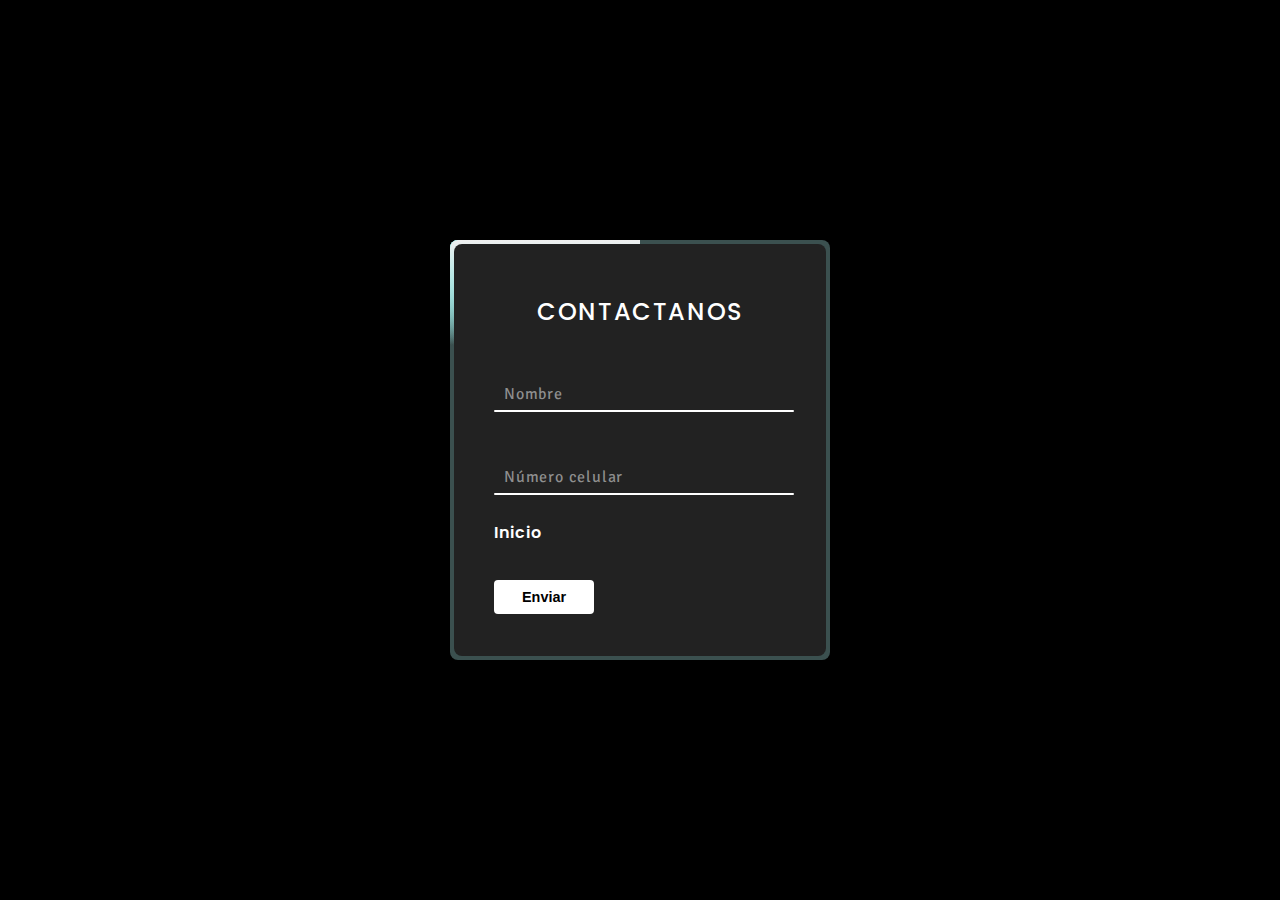
==== contacto.html @ 4ee48ef5 "mondongo" ====
<!DOCTYPE html>
<html lang="en">
<head>
    <meta charset="UTF-8">
    <meta name="viewport" content="width=device-width, initial-scale=1.0">
    <link rel="shortcut icon" href="img/icono en enano.svg">
    <link rel="preconnect" href="https://fonts.googleapis.com">
    <link rel="preconnect" href="https://fonts.gstatic.com" crossorigin>
    <link href="https://fonts.googleapis.com/css2?family=Poppins:ital,wght@0,100;0,200;0,300;0,400;0,500;0,600;0,700;0,800;0,900;1,100;1,200;1,300;1,400;1,500;1,600;1,700;1,800;1,900&family=Signika+Negative:wght@300..700&display=swap" rel="stylesheet">
    <link rel="preconnect" href="https://fonts.googleapis.com">
    <link rel="preconnect" href="https://fonts.googleapis.com">
    <link rel="preconnect" href="https://fonts.gstatic.com" crossorigin>
    <link href="https://fonts.googleapis.com/css2?family=Poppins:ital,wght@0,100;0,200;0,300;0,400;0,500;0,600;0,700;0,800;0,900;1,100;1,200;1,300;1,400;1,500;1,600;1,700;1,800;1,900&family=Signika+Negative:wght@300..700&display=swap" rel="stylesheet">
    <link rel="stylesheet" href="css/index.css">
    <title>Contacto</title>
</head>
<body>
    <section class="secV2-2">
        <div class="box">
            <span class="borderline"></span>
            <form action="/admin" method="post">
                <h2 class="weight upper">Contactanos</h2>
                <div class="inputbox">
                    <input type="text" name="Username" autocomplete="off" required="required">
                    <span class="text">Nombre</span>
                    <i></i>
                </div>
                <div class="inputbox">
                    <input type="password" name="Password" autocomplete="off" required="required">
                    <span class="text">Número celular</span>
                    <i></i>
                </div>
                <div class="links">
                    <a href="/" class="weight">Inicio</a>
                </div>
                <input type="submit" value="Enviar">
            </form>
        </div>
    </section>
</body>
</html>
---- css/index.css ----
:root{
    --primary: #42DBD3;
    --primary-2: #3b504f;
    --secondary: #42DB6B;
    --acent: #DB5B42;
    --dark: #18171A;
    --white: #F0F0F0;
}

*{
    padding: 0;
    margin: 0;
    box-sizing: border-box;
}


body{
    background-color: var(--white);
    width: 100vw;
    overflow-x: hidden;
    background-color: var(--dark);
}

/* scrollbar */


::-webkit-scrollbar{
    background-color: #7a7a7a;
    width: 7px;
}

::-webkit-scrollbar-thumb{
    background-color: var(--acent);
    width: 7px;
    border-radius: 7px;
}

/* textos */

.title{
    font-size: 128px;
}

.subtitle{
    font-size: 61px;
}

.text{
    font-size: 31px;
}

.weight{
    font-family: "Poppins";
    font-weight: 600;
    letter-spacing: 1px;
    text-decoration: none;
}

.text{
    font-family: "signika negative";
    text-decoration: none;
}

.dark{
    color: var(--dark);
}

.blank{
    color: var(--white);
}

.primary{
    color: var(--primary);
}

.secondary{
    color: var(--secondary);
}

.acent{
    color: var(--acent);
}

.continue{
    display: flex;
}

.upper{
    text-transform: uppercase;
}

.top{
    z-index: 999;
}

header{
    width: 100vw;
    height: 100px;
    padding: 30px;
    background-color: var(--primary);
    display: flex;
    align-items: center;
    justify-content: right;
    position: fixed;
    z-index: 99999;
}

header nav{
    display: flex;
    justify-content: right;
    align-items: center;
    gap: 30px;
}

.sec{
    overflow: hidden;
}

.sec-1{
    width: 100vw;
    height: 100vh;
    display: flex;
    flex-direction: column;
    justify-content: center;
    align-items: center;
    text-align: center;
    background-size: contain;
}

.container{
    position: absolute;
    z-index: 150;
}

.slider{
    display: flex;
    width: 100vw;
    height: 100vh;
    z-index: 100;
}



.slider img{
    width: 0;
    height: 100%;
    object-fit: cover;
    flex-grow: 1;
    filter: brightness(0.4);
    transition: .5s ease;
}


.slider img:hover{
    width: 50vh;
    cursor: crosshair;
    filter: brightness(0.7);
}


.sec-2{
    margin-top: 100px;
    width: 100vw;
    height: 100vh;
    overflow: hidden;
    display: flex;
    justify-content: space-around;
    align-items: center;
    background-color: var(--dark);
    color: #fff;
    position: relative;
    z-index: 200;
}

.sec-2.sticky{
    position: sticky;
    top: 0;
    z-index: 200;
}


.sec-2 img{
    height: 70vh;
    object-fit: cover;
    object-position: right;
}

.sec-2 .info{
    width: 30vw;
    display: flex;
    flex-direction: column;
    gap: 25px;
    align-items: center;
    justify-content: center;
    position: relative;
}

.sec-3{
    background-image: linear-gradient(rgba(0,0,0,0.7),rgba(0,0,0,0.7)),url("../img/init2.png");
    background-size: cover;
    background-position: center;
    height: 100vh;
    width: 100vw;
    position: relative;
    z-index: 250;
    display: flex;
    justify-content: center;
    align-items: center;
}

.group{
    width: 70vw;
}


.sec-4{
    width: 100vw;
    height: 100vh;
    position: absolute;
    background-color: var(--dark);
    color: #fff;
}

.sec-4 .info{
    display: flex;
    justify-content: space-evenly;
    align-items: center;
    position: absolute;
    height: 100vh;
    width: 100vw;
}

.sec4 .info h3{
    margin-bottom: 250px;
}

.sec-4 .info p{
    width: 40vw;
    margin-top: 250px;
}

.circle{
    border-radius: 100%;
    transition: .5s ease;
    cursor: crosshair;
    overflow: hidden;
    position: relative;
    display: flex;
    justify-content: center;
    align-items: center;
}

.circle::after{
    content: "";
    display: flex;
    justify-self: center;
    align-items: center;
    width: 100%;
    height: 100%;
}

.circle::before{
    content: "";
    position: absolute;
    background-color: var(--dark);
    width: 90%;
    height: 90%;
    border-radius: 100%;
    margin: 0 auto;
    z-index: 999;
}

.circle:hover{
    scale: 1.1;
}

.circle-1{
    background-color: var(--primary);
    position: relative;
    width: 20vw;
    height: 20vw;
    top:680px;
    left: 25px;
}

.circle-2{
    background-color: var(--acent);
    position: relative;
    width: 5vw;
    height: 5vw;
    top: 50px;
    left: -50px;
}

.circle-3{
    background-color: var(--acent);
    position: relative;
    width: 50px;
    height: 50px;
    top: 475px;
    left: 27vw;
}

.circle-4{
    background-color: var(--primary);
    position: relative;
    width: 512px;
    height: 512px;
    top: -700px;
    left: 87vw;
}

.circle-5{
    background-color: var(--acent);
    position: relative;
    width: 150px;
    height: 150px;
    top: -20vh;
    left: 96vw;
}

.circle-6{
    width: 75px;
    height: 75px;
    position: relative;
    background-color: var(--acent);
    top: -20vw;
    left: 80vw;
}

.circle-7{
    width: 300px;
    height: 300px;
    background-color: var(--secondary);
    border-radius: 100%;
    position: relative;
    top: -65vw;
    left: 10vw;
}

/* sobre nosotros */

#jeisson{
    position: relative;
    z-index: 200;
    overflow: hidden;
}

#jeisson::after{
    position: absolute;
    content: "";
    z-index: 250;
    width: 100%;
    height: 100%;
    background-image: linear-gradient(rgba(0,0,0,0.7),rgba(0,0,0,0.7));
}


.modal{
    position: fixed;
    background-image: linear-gradient(rgba(0,0,0,0.5), rgba(0,0,0,0.5));
    z-index: 5000;
    width: 100vw;
    height: 100vh;
    display: none;
    justify-content: center;
    align-items: center;
}

.modal .info{
    width: 60vw;
    height: 65vh;
    padding: 50px;
    gap: 50px;
    background-color: var(--white);
    border-radius: 25px;
    display: flex;
    flex-direction: column;
    justify-content: center;
    align-items: center;
}

.btn-modal{
    width: 200px;
    height: 75px;
    border-radius: 25px;
    background-color: var(--primary);
    border: 5px solid var(--dark);
    text-transform: uppercase;
    font-size: 20px;
    font-weight: bold;
    transition: .5s ease;
}

.btn-modal:hover{
    box-shadow: .5rem .5rem .2rem rgba(0,0,0,0.4);
}

.btn-modal:active{
    background-color: var(--acent);
    box-shadow: inset .5rem .5rem .2rem rgba(0,0,0,0.4);
}

.sec-1.v2{
    justify-content: center;
    flex-direction: row;
    height: 100vh;
    gap: 125px;
    background-color: #18171A;
    color: #fff;
}

.sec-1.v2 .slider img{
    filter: brightness(1);
    filter: saturate(0.4);
    transition: all .5 ease;
}
.sec-1.v2 .slider img:hover{
    filter: saturate(1);
    width: 40vh;
    cursor: grab;
}

.sec-1.v2 .slider{
    height: 50vh;
    width: 60vw;
}

.secV2-2{
    width: 100vw;
    height: 100vh;
    display: flex;
    justify-content: center;
    align-items: center;
    background-color: #000000;
}

.info-person{
    width: 30vw;
    transition: all .5s ease;
    text-align: left;
    font-family: "poppins";
}


/* formulario */

.box{
    position: relative;
    width: 380px;
    height: 420px;
    background-color: var(--primary-2);
    border-radius: 8px;
    overflow: hidden;
}

.box::before{
    content: "";
    position: absolute;
    width: 380px;
    height: 420px;
    top:-50%;
    left: -50%;
    transform-origin: bottom right;
    z-index: 1;
    background-image: linear-gradient(0deg,transparent,transparent,var(--white),var(--white),var(--white));
    animation: animate 4s linear infinite;
}

.box::after{
    content: "";
    position: absolute;
    width: 380px;
    height: 420px;
    top:-50%;
    left: -50%;
    transform-origin: bottom right;
    z-index: 1;
    background-image: linear-gradient(0deg,transparent,transparent,var(--white),var(--white),var(--white));
    animation: animate 4s linear infinite;
    animation-delay: -2s;
}

.borderline{
    position: absolute;
    left: 0;
    inset: 0;
}

.borderline::before{
    content: "";
    position: absolute;
    width: 380px;
    height: 420px;
    top:-50%;
    left: -50%;
    transform-origin: bottom right;
    z-index: 1;
    background-image: linear-gradient(0deg,transparent,transparent,var(--primary),var(--primary),var(--primary));
    animation: animate 4s linear infinite;
    animation-delay: -1s;
}

.borderline::after{
    content: "";
    position: absolute;
    width: 380px;
    height: 420px;
    top:-50%;
    left: -50%;
    transform-origin: bottom right;
    z-index: 1;
    background-image: linear-gradient(0deg,transparent,transparent,var(--primary),var(--primary),var(--primary));
    animation: animate 4s linear infinite;
    animation-delay: -3s;
}

@keyframes animate{
    from{
        transform: rotate(0deg);
    }
    to{
        transform: rotate(360deg);
    }
}



.box form{
    position: absolute;
    inset: 4px;
    background-color: #222;
    padding: 50px 40px;
    border-radius: 8px;
    z-index: 2;
    display: flex;
    flex-direction: column;
}

.box form h2{
    color:#fff;
    font-weight: 500;
    text-align: center;
    letter-spacing: 0.1rem;
}

.box form .inputbox{
    position: relative;
    width: 300px;
    margin-top: 35px;
}

.box form .inputbox input{
    position: relative;
    width: 100%;
    padding: 20px 10px 10px;
    background: transparent;
    outline: none;
    box-shadow: none;
    border: none;
    color:#23242a;
    font-size: 1rem;
    letter-spacing: 0.05rem;
    z-index: 10;
}

.box form .inputbox span{
    position: absolute;
    left: 0;
    padding: 20px 10px 10px;
    pointer-events: none;
    color: #8f8f8f;
    font-size: 1rem;
    letter-spacing: 0.05rem;
    transition: 0.5s;
}

.box form .inputbox input:valid ~ span,
.box form .inputbox input:focus ~ span{
    color:#fff;
    font-size: 0.75rem;
    transform: translateY(-34px);
}

.box form .inputbox i{
    position: absolute;
    left: 0;
    bottom: 0;
    width: 100%;
    height: 2px;
    background-color: #fff;
    border-radius: 4px;
    overflow: hidden;
    transition: 0.5s;
    pointer-events: none;
}

.box form .inputbox input:valid ~ i,
.box form .inputbox input:focus ~ i{
    height: 44px;
}

.box form input[type="submit"]{
    border: none;
    outline: none;
    padding: 9px 25px;
    background-color: #fff;
    cursor: pointer;
    font-size: 0.9rem;
    border-radius: 4px;
    font-weight: 600;
    width: 100px;
    margin-top: 10px;
}

.box form input[type="submit"]:active{
    opacity: 0.8;
}


.links{
    margin: 25px 0 25px 0;
}

a{
    color:#fff;
    text-decoration: none;
}

a:hover{
    opacity: 0.8;
}

.secV2-3{
    width: 100vw;
    height: 100vh;
    background-color: var(--white);
    display: flex;
    justify-content: center;
    align-items: center;
    background-color: #1c1c1c;
    color: #fff;
}


.p-co{
    position: absolute;
    display: flex;
    justify-content: center;
    align-items: center;    
    flex-direction: column;
    width: 600px;
    gap: 50px;
    background-color: rgba(255,255,255,0.3);
    backdrop-filter: blur(50px);
    padding: 25px;
    border-radius: 25px;
    border: 2px solid rgba(255,255,255,0.3);
    left: 55vw;
    top: 50vh;
}

.p-co{
    font-family: "signika negative";
}

.p-i{
    display: flex;
    justify-content: center;
    align-items: center;    
}

.p-img{
    position: absolute;
    aspect-ratio: 3/2;
    width: 900px;
    object-fit: cover;
    border-radius: 25px;
    left:280px;
}

@media (max-width:1674px){
    .title{
        font-size: 61px;
    }

    .subtitle{
        font-size: 44px;
    }

    .text{
        font-size: 30px;
    }
}

@media (max-width:1437px){
    .sec-2 img{
        height: 50vh;
    }
}

@media (max-width:1374px){
    .title{
        font-size: 54px;
    }

    .subtitle{
        font-size: 37px;
    }

    .text{
        font-size: 27px;
    }
}

@media (max-width:1085px){
    .title{
        font-size: 50px;
    }

    .subtitle{
        font-size: 32px;
    }
}
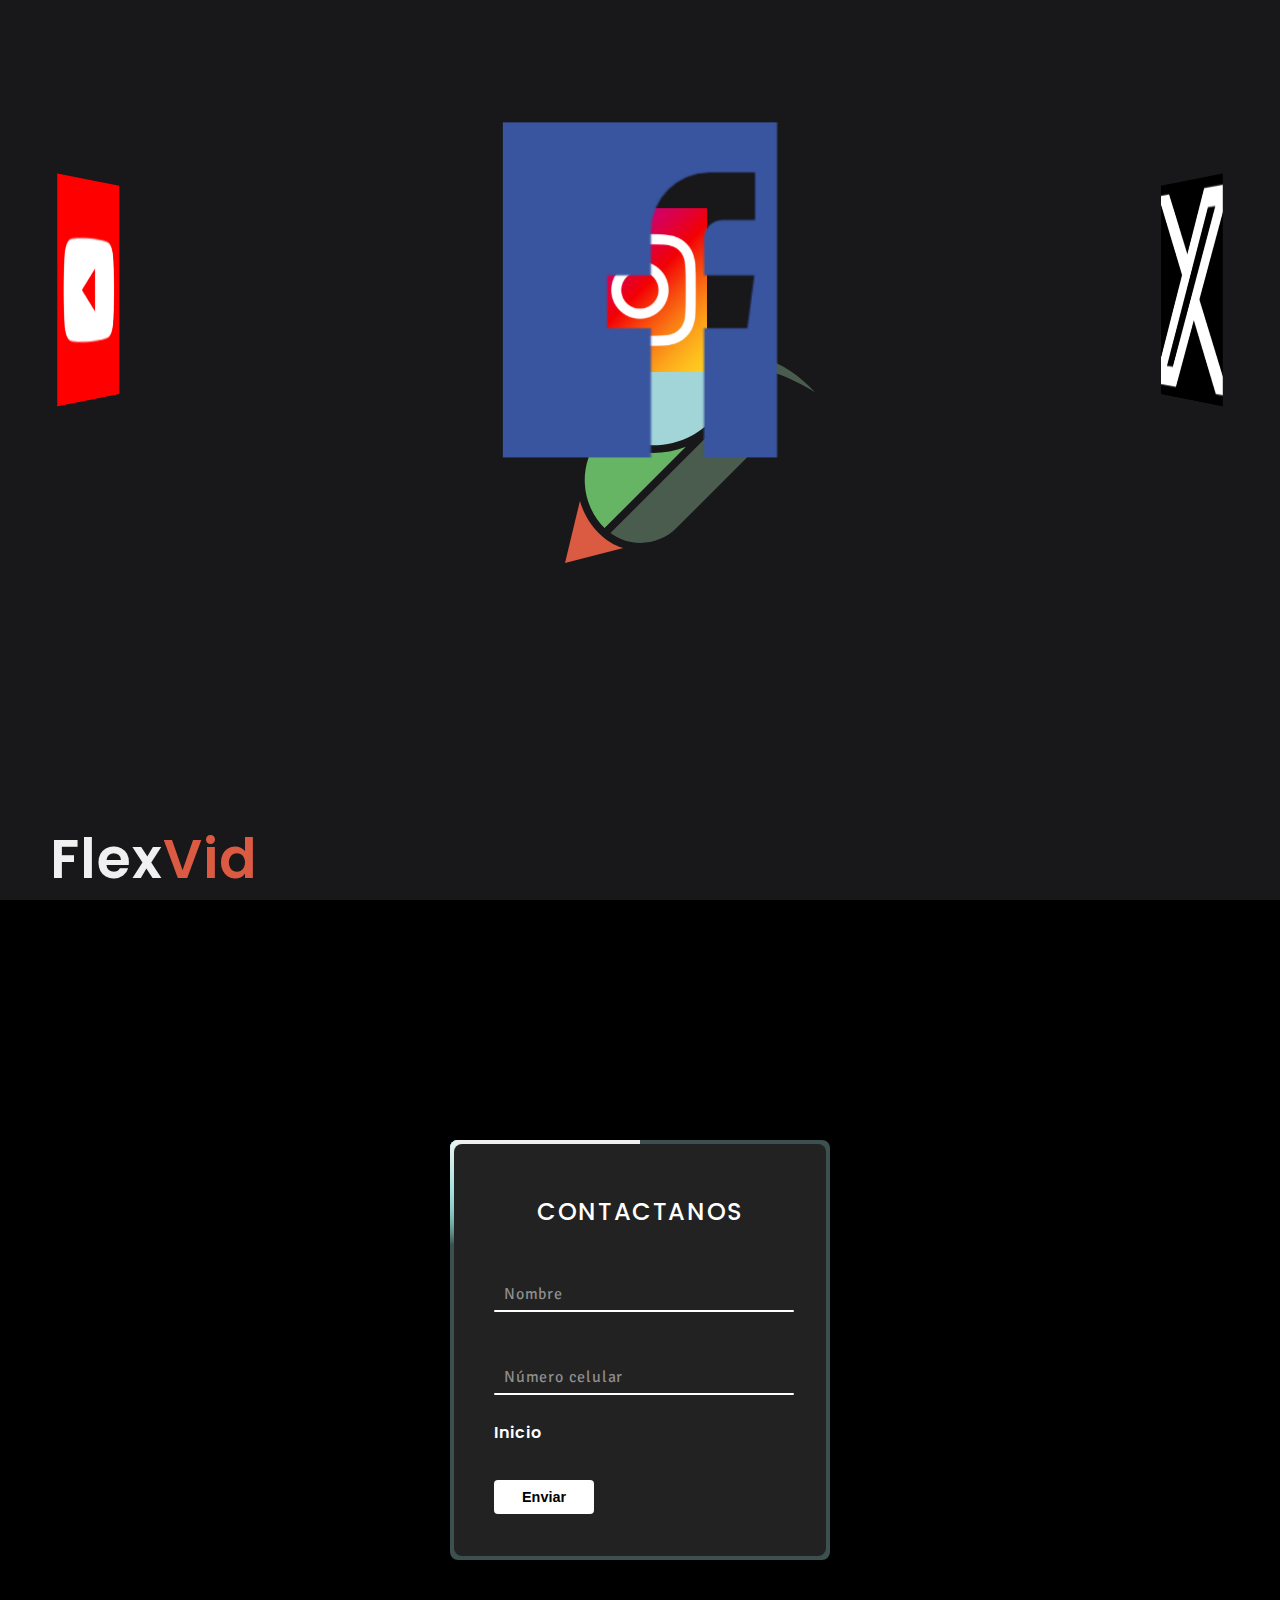
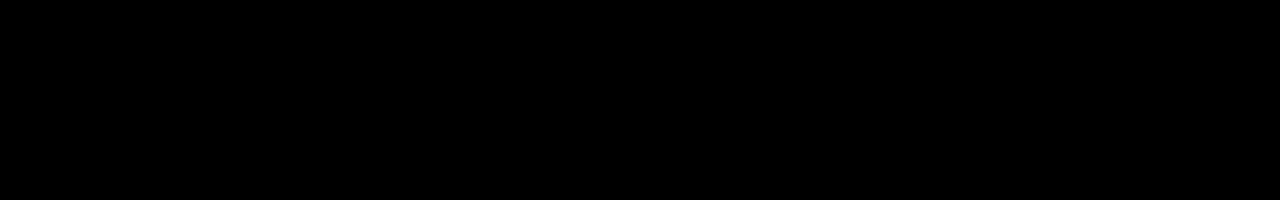
==== commit b675917f: "merengue" ====
--- a/contacto.html
+++ b/contacto.html
@@ -6,15 +6,47 @@
     <link rel="shortcut icon" href="img/icono en enano.svg">
     <link rel="preconnect" href="https://fonts.googleapis.com">
     <link rel="preconnect" href="https://fonts.gstatic.com" crossorigin>
-    <link href="https://fonts.googleapis.com/css2?family=Poppins:ital,wght@0,100;0,200;0,300;0,400;0,500;0,600;0,700;0,800;0,900;1,100;1,200;1,300;1,400;1,500;1,600;1,700;1,800;1,900&family=Signika+Negative:wght@300..700&display=swap" rel="stylesheet">
+    <link
+        href="https://fonts.googleapis.com/css2?family=Poppins:ital,wght@0,100;0,200;0,300;0,400;0,500;0,600;0,700;0,800;0,900;1,100;1,200;1,300;1,400;1,500;1,600;1,700;1,800;1,900&family=Signika+Negative:wght@300..700&display=swap"
+        rel="stylesheet">
     <link rel="preconnect" href="https://fonts.googleapis.com">
     <link rel="preconnect" href="https://fonts.googleapis.com">
     <link rel="preconnect" href="https://fonts.gstatic.com" crossorigin>
-    <link href="https://fonts.googleapis.com/css2?family=Poppins:ital,wght@0,100;0,200;0,300;0,400;0,500;0,600;0,700;0,800;0,900;1,100;1,200;1,300;1,400;1,500;1,600;1,700;1,800;1,900&family=Signika+Negative:wght@300..700&display=swap" rel="stylesheet">
+    <link
+        href="https://fonts.googleapis.com/css2?family=Poppins:ital,wght@0,100;0,200;0,300;0,400;0,500;0,600;0,700;0,800;0,900;1,100;1,200;1,300;1,400;1,500;1,600;1,700;1,800;1,900&family=Signika+Negative:wght@300..700&display=swap"
+        rel="stylesheet">
     <link rel="stylesheet" href="css/index.css">
     <title>Contacto</title>
 </head>
 <body>
+    <section class="redes">
+        <div class="slider-3d" style="--quantity: 4">
+            <div class="item1 item" style="--position:1">
+                <a href="https://www.google.com" target="_blank">
+                    <img src="img/face-icon.png" alt=""></div>
+                </a>
+            <div class="item2 item" style="--position:2">
+                <a href="">
+                    <img src="img/x-icon.png" alt=""></div>
+                </a>
+            <div class="item3 item" style="--position:3">
+                <a href="">
+                    <img src="img/instagram-icon.png" alt=""></div>
+                </a>
+            <div class="item4 item" style="--position:4">
+                <a href="">
+                    <img src="img/yt-icon.png" alt=""></div>
+                </a>
+        </div>
+        <div class="content">
+                <h2 class="weight title continue"><p class="blank">Flex</p><p class="acent">Vid</p></h2>
+            <div class="model">
+                <a href="index.html">
+                    <img src="img/icono en enano.svg">
+                </a>
+            </div>
+        </div>
+    </section>
     <section class="secV2-2">
         <div class="box">
             <span class="borderline"></span>
--- a/css/index.css
+++ b/css/index.css
@@ -15,9 +15,7 @@
 
 
 body{
-    background-color: var(--white);
-    width: 100vw;
-    overflow-x: hidden;
+    width: 100%;
     background-color: var(--dark);
 }
 
@@ -38,26 +36,26 @@
 /* textos */
 
 .title{
-    font-size: 128px;
+    font-size: 55px;
 }
 
 .subtitle{
-    font-size: 61px;
+    font-size: 34px;
 }
 
 .text{
-    font-size: 31px;
+    font-size: 21px;
 }
 
 .weight{
-    font-family: "Poppins";
+    font-family: "Poppins",sans-serif;
     font-weight: 600;
     letter-spacing: 1px;
     text-decoration: none;
 }
 
 .text{
-    font-family: "signika negative";
+    font-family: "signika negative",Tahoma;
     text-decoration: none;
 }
 
@@ -94,8 +92,8 @@
 }
 
 header{
-    width: 100vw;
-    height: 100px;
+    width: 100%;
+    height: 80px;
     padding: 30px;
     background-color: var(--primary);
     display: flex;
@@ -117,7 +115,7 @@
 }
 
 .sec-1{
-    width: 100vw;
+    width: 100%;
     height: 100vh;
     display: flex;
     flex-direction: column;
@@ -130,11 +128,16 @@
 .container{
     position: absolute;
     z-index: 150;
+    text-align: center;
+    display: flex;
+    justify-content: center;
+    align-items: center;
+    flex-direction: column;
 }
 
 .slider{
     display: flex;
-    width: 100vw;
+    width: 100%;
     height: 100vh;
     z-index: 100;
 }
@@ -160,7 +163,7 @@
 
 .sec-2{
     margin-top: 100px;
-    width: 100vw;
+    width: 100%;
     height: 100vh;
     overflow: hidden;
     display: flex;
@@ -178,15 +181,15 @@
     z-index: 200;
 }
 
-
-.sec-2 img{
+.img-logo-waos{
     height: 70vh;
     object-fit: cover;
     object-position: right;
+    z-index: 250;
 }
 
 .sec-2 .info{
-    width: 30vw;
+    width: 30%;
     display: flex;
     flex-direction: column;
     gap: 25px;
@@ -200,7 +203,7 @@
     background-size: cover;
     background-position: center;
     height: 100vh;
-    width: 100vw;
+    width: 100%;
     position: relative;
     z-index: 250;
     display: flex;
@@ -209,239 +212,95 @@
 }
 
 .group{
-    width: 70vw;
+    width: 55%;
 }
 
 
 .sec-4{
-    width: 100vw;
+    width: 100%;
     height: 100vh;
     position: absolute;
     background-color: var(--dark);
     color: #fff;
 }
 
-.sec-4 .info{
-    display: flex;
-    justify-content: space-evenly;
-    align-items: center;
-    position: absolute;
-    height: 100vh;
-    width: 100vw;
-}
-
-.sec4 .info h3{
-    margin-bottom: 250px;
-}
-
-.sec-4 .info p{
-    width: 40vw;
-    margin-top: 250px;
+.sec-4{
+    width: 100%;
+    height: 100vh;
+    display: flex;
+    justify-content: center;
+    align-items: center;
+    gap: 80px;
 }
 
 .circle{
+    background-color: var(--dark);
     border-radius: 100%;
-    transition: .5s ease;
+    aspect-ratio: 1/1;
+    display: flex;
+    justify-content: center;
+    align-items: center;
+    height: 400px;
+    z-index: 500;
+    transition: .2s ease;
     cursor: crosshair;
-    overflow: hidden;
-    position: relative;
-    display: flex;
-    justify-content: center;
-    align-items: center;
+}
+
+.circle::before{
+    content: "";
+    position: absolute;
+    background-color: var(--dark);
+    border-radius: 100%;
+    aspect-ratio: 1/1;
+    height: 400px;
+    z-index: 500;
+    transition: .2s ease;
+}
+
+.circle:hover::before{
+    border: 25px solid var(--white);
 }
 
 .circle::after{
     content: "";
-    display: flex;
-    justify-self: center;
-    align-items: center;
-    width: 100%;
-    height: 100%;
-}
-
-.circle::before{
-    content: "";
-    position: absolute;
-    background-color: var(--dark);
-    width: 90%;
-    height: 90%;
+    position: absolute;
+    background-image: conic-gradient(var(--primary),var(--primary),transparent);
+    aspect-ratio: 1/1;
     border-radius: 100%;
-    margin: 0 auto;
-    z-index: 999;
+    height: 400px;
+    z-index: 450;
+    filter: blur(50px);
+    animation: 2s linear infinite rotar;
 }
 
 .circle:hover{
     scale: 1.1;
 }
 
-.circle-1{
-    background-color: var(--primary);
-    position: relative;
-    width: 20vw;
-    height: 20vw;
-    top:680px;
-    left: 25px;
-}
-
-.circle-2{
-    background-color: var(--acent);
-    position: relative;
-    width: 5vw;
-    height: 5vw;
-    top: 50px;
-    left: -50px;
-}
-
-.circle-3{
-    background-color: var(--acent);
-    position: relative;
-    width: 50px;
-    height: 50px;
-    top: 475px;
-    left: 27vw;
-}
-
-.circle-4{
-    background-color: var(--primary);
-    position: relative;
-    width: 512px;
-    height: 512px;
-    top: -700px;
-    left: 87vw;
-}
-
-.circle-5{
-    background-color: var(--acent);
-    position: relative;
-    width: 150px;
-    height: 150px;
-    top: -20vh;
-    left: 96vw;
-}
-
-.circle-6{
-    width: 75px;
-    height: 75px;
-    position: relative;
-    background-color: var(--acent);
-    top: -20vw;
-    left: 80vw;
-}
-
-.circle-7{
-    width: 300px;
-    height: 300px;
-    background-color: var(--secondary);
-    border-radius: 100%;
-    position: relative;
-    top: -65vw;
-    left: 10vw;
+@keyframes rotar{
+    0%{
+        transform: rotate();
+    }
+    100%{
+        transform: rotate(-360deg);
+    }
+}
+
+
+
+.info{
+    display: flex;
+    flex-direction: column;
+    justify-content: center;
+    align-items: center;
+    gap: 25px;
+}
+
+.info .text{
+    width: 500px;
 }
 
 /* sobre nosotros */
-
-#jeisson{
-    position: relative;
-    z-index: 200;
-    overflow: hidden;
-}
-
-#jeisson::after{
-    position: absolute;
-    content: "";
-    z-index: 250;
-    width: 100%;
-    height: 100%;
-    background-image: linear-gradient(rgba(0,0,0,0.7),rgba(0,0,0,0.7));
-}
-
-
-.modal{
-    position: fixed;
-    background-image: linear-gradient(rgba(0,0,0,0.5), rgba(0,0,0,0.5));
-    z-index: 5000;
-    width: 100vw;
-    height: 100vh;
-    display: none;
-    justify-content: center;
-    align-items: center;
-}
-
-.modal .info{
-    width: 60vw;
-    height: 65vh;
-    padding: 50px;
-    gap: 50px;
-    background-color: var(--white);
-    border-radius: 25px;
-    display: flex;
-    flex-direction: column;
-    justify-content: center;
-    align-items: center;
-}
-
-.btn-modal{
-    width: 200px;
-    height: 75px;
-    border-radius: 25px;
-    background-color: var(--primary);
-    border: 5px solid var(--dark);
-    text-transform: uppercase;
-    font-size: 20px;
-    font-weight: bold;
-    transition: .5s ease;
-}
-
-.btn-modal:hover{
-    box-shadow: .5rem .5rem .2rem rgba(0,0,0,0.4);
-}
-
-.btn-modal:active{
-    background-color: var(--acent);
-    box-shadow: inset .5rem .5rem .2rem rgba(0,0,0,0.4);
-}
-
-.sec-1.v2{
-    justify-content: center;
-    flex-direction: row;
-    height: 100vh;
-    gap: 125px;
-    background-color: #18171A;
-    color: #fff;
-}
-
-.sec-1.v2 .slider img{
-    filter: brightness(1);
-    filter: saturate(0.4);
-    transition: all .5 ease;
-}
-.sec-1.v2 .slider img:hover{
-    filter: saturate(1);
-    width: 40vh;
-    cursor: grab;
-}
-
-.sec-1.v2 .slider{
-    height: 50vh;
-    width: 60vw;
-}
-
-.secV2-2{
-    width: 100vw;
-    height: 100vh;
-    display: flex;
-    justify-content: center;
-    align-items: center;
-    background-color: #000000;
-}
-
-.info-person{
-    width: 30vw;
-    transition: all .5s ease;
-    text-align: left;
-    font-family: "poppins";
-}
-
 
 /* formulario */
 
@@ -632,7 +491,7 @@
 }
 
 .secV2-3{
-    width: 100vw;
+    width: 100%;
     height: 100vh;
     background-color: var(--white);
     display: flex;
@@ -650,18 +509,60 @@
     align-items: center;    
     flex-direction: column;
     width: 600px;
+    height: 317px;
     gap: 50px;
     background-color: rgba(255,255,255,0.3);
     backdrop-filter: blur(50px);
     padding: 25px;
     border-radius: 25px;
     border: 2px solid rgba(255,255,255,0.3);
-    left: 55vw;
+    left: 55%;
     top: 50vh;
+    transition: .5s color ease;
+    overflow: hidden;
+    z-index: 999;
+    cursor: crosshair;
+}
+
+.p-co::after{
+    content: "";
+    position: absolute;
+    background-color: var(--primary);
+    width: 600px;
+    height: 1100px;
+    z-index: 500;
+    left: 900px;
+    filter: blur(50px) opacity(0.5);
+    transition: .5s ease;
+}
+
+.p-co::before{
+    content: "";
+    position: absolute;
+    background-color: var(--secondary);
+    width: 600px;
+    height: 600px;
+    z-index: 500;
+    filter: blur(50px) opacity(0.5);
+    left: -700px;
+    transition: .5s ease;
+}
+
+.p-co:hover::after{
+    left: 300px;
+    transform: rotate(45deg);
+}
+
+.p-co:hover::before{
+    left: -150px;
+}
+
+.p-co:hover{
+    color: #000;
 }
 
 .p-co{
-    font-family: "signika negative";
+    font-family: "signika negative",Tahoma;
 }
 
 .p-i{
@@ -670,55 +571,300 @@
     align-items: center;    
 }
 
-.p-img{
-    position: absolute;
+.cont-p-img{
     aspect-ratio: 3/2;
     width: 900px;
+    display: flex;
+    justify-content: center;
+    align-items: center;
+    position: absolute;
+    left:280px;
+    border-radius: 25px;
+    background-color: #0E5555;
+    transition: .2s ease;
+}
+
+.p-img{
+    position: relative;
+    aspect-ratio: 1/1;
+    width: 300px;
+    object-fit: fill;
+    transition: .2s ease;
+    border-radius: 50% 0% 50% 0%;
+    cursor: crosshair;
+}
+
+.cont-p-img:hover .p-img{
+    scale: 1.1;
+}
+
+.bg-none{
+    background-color: #00000000;
+}
+
+.tt, .t-inf{
+    z-index: 3000;
+}
+
+/* contacto */
+
+.redes{
+    width: 100%;
+    height: 100vh;
+    text-align: center;
+    overflow: hidden;
+    position: relative;
+    padding: 25px;
+}
+
+.slider-3d{
+    position: absolute;
+    width: 180px;
+    height: 220px;
+    top: 20%;
+    left: calc(50% - 90px);
+    transform-style: preserve-3d;
+    transform: perspective(1600px);
+    animation: autoRun 15s linear infinite;
+    z-index: 1;
+}
+
+@keyframes autoRun{
+    from{
+        transform: perspective(1600px) rotateX(-16deg) rotateY(0deg);
+    }to{
+        transform: perspective(1600px) rotateX(-16deg) rotateY(360deg);
+    }
+}
+
+.item{
+    position: absolute;
+    inset: 0 0 0 0;
+    transform: 
+        rotateY(calc( (var(--position) - 1) * (360 / var(--quantity)) * 1deg))
+        translateZ(550px)
+}
+
+.item img{
+    width: 100%;
+    height: 100%;
     object-fit: cover;
-    border-radius: 25px;
-    left:280px;
-}
-
-@media (max-width:1674px){
-    .title{
-        font-size: 61px;
+}
+
+.content{
+    display: flex;
+    justify-content: flex-start;
+    align-items: flex-end;
+    width: 100%;
+    height: 100vh;
+    z-index: 3;
+    padding: 25px;
+}
+
+.model{
+    position: absolute;
+    display: flex;
+    justify-content: center;
+    align-items: center;
+    width: 100%;
+    height: 100vh;
+}
+
+.model img{
+    width: 250px;
+    animation: autoRun;
+    animation: autoRun 10s linear infinite;
+}
+
+.box{
+    position: relative;
+    width: 380px;
+    height: 420px;
+    background-color: var(--primary-2);
+    border-radius: 8px;
+    overflow: hidden;
+}
+
+.box::before{
+    content: "";
+    position: absolute;
+    width: 380px;
+    height: 420px;
+    top:-50%;
+    left: -50%;
+    transform-origin: bottom right;
+    z-index: 1;
+    background-image: linear-gradient(0deg,transparent,transparent,var(--white),var(--white),var(--white));
+    animation: animate 4s linear infinite;
+}
+
+.box::after{
+    content: "";
+    position: absolute;
+    width: 380px;
+    height: 420px;
+    top:-50%;
+    left: -50%;
+    transform-origin: bottom right;
+    z-index: 1;
+    background-image: linear-gradient(0deg,transparent,transparent,var(--white),var(--white),var(--white));
+    animation: animate 4s linear infinite;
+    animation-delay: -2s;
+}
+
+.borderline{
+    position: absolute;
+    left: 0;
+    inset: 0;
+}
+
+.borderline::before{
+    content: "";
+    position: absolute;
+    width: 380px;
+    height: 420px;
+    top:-50%;
+    left: -50%;
+    transform-origin: bottom right;
+    z-index: 1;
+    background-image: linear-gradient(0deg,transparent,transparent,var(--primary),var(--primary),var(--primary));
+    animation: animate 4s linear infinite;
+    animation-delay: -1s;
+}
+
+.borderline::after{
+    content: "";
+    position: absolute;
+    width: 380px;
+    height: 420px;
+    top:-50%;
+    left: -50%;
+    transform-origin: bottom right;
+    z-index: 1;
+    background-image: linear-gradient(0deg,transparent,transparent,var(--primary),var(--primary),var(--primary));
+    animation: animate 4s linear infinite;
+    animation-delay: -3s;
+}
+
+@keyframes animate{
+    from{
+        transform: rotate(0deg);
     }
-
-    .subtitle{
-        font-size: 44px;
+    to{
+        transform: rotate(360deg);
     }
-
-    .text{
-        font-size: 30px;
-    }
-}
-
-@media (max-width:1437px){
-    .sec-2 img{
-        height: 50vh;
-    }
-}
-
-@media (max-width:1374px){
-    .title{
-        font-size: 54px;
-    }
-
-    .subtitle{
-        font-size: 37px;
-    }
-
-    .text{
-        font-size: 27px;
-    }
-}
-
-@media (max-width:1085px){
-    .title{
-        font-size: 50px;
-    }
-
-    .subtitle{
-        font-size: 32px;
-    }
+}
+
+.secV2-2{
+    width: 100%;
+    height: 100vh;
+    display: flex;
+    justify-content: center;
+    align-items: center;
+    background-color: #000;
+}
+
+.box form{
+    position: absolute;
+    inset: 4px;
+    background-color: #222;
+    padding: 50px 40px;
+    border-radius: 8px;
+    z-index: 2;
+    display: flex;
+    flex-direction: column;
+}
+
+.box form h2{
+    color:#fff;
+    font-weight: 500;
+    text-align: center;
+    letter-spacing: 0.1rem;
+}
+
+.box form .inputbox{
+    position: relative;
+    width: 300px;
+    margin-top: 35px;
+}
+
+.box form .inputbox input{
+    position: relative;
+    width: 100%;
+    padding: 20px 10px 10px;
+    background: transparent;
+    outline: none;
+    box-shadow: none;
+    border: none;
+    color:#23242a;
+    font-size: 1rem;
+    letter-spacing: 0.05rem;
+    z-index: 10;
+}
+
+.box form .inputbox span{
+    position: absolute;
+    left: 0;
+    padding: 20px 10px 10px;
+    pointer-events: none;
+    color: #8f8f8f;
+    font-size: 1rem;
+    letter-spacing: 0.05rem;
+    transition: 0.5s;
+}
+
+.box form .inputbox input:valid ~ span,
+.box form .inputbox input:focus ~ span{
+    color:#fff;
+    font-size: 0.75rem;
+    transform: translateY(-34px);
+}
+
+.box form .inputbox i{
+    position: absolute;
+    left: 0;
+    bottom: 0;
+    width: 100%;
+    height: 2px;
+    background-color: #fff;
+    border-radius: 4px;
+    overflow: hidden;
+    transition: 0.5s;
+    pointer-events: none;
+}
+
+.box form .inputbox input:valid ~ i,
+.box form .inputbox input:focus ~ i{
+    height: 44px;
+}
+
+.box form input[type="submit"]{
+    border: none;
+    outline: none;
+    padding: 9px 25px;
+    background-color: #fff;
+    cursor: pointer;
+    font-size: 0.9rem;
+    border-radius: 4px;
+    font-weight: 600;
+    width: 100px;
+    margin-top: 10px;
+}
+
+.box form input[type="submit"]:active{
+    opacity: 0.8;
+}
+
+
+.links{
+    margin: 25px 0 25px 0;
+}
+
+a{
+    color:#fff;
+    text-decoration: none;
+}
+
+a:hover{
+    opacity: 0.8;
 }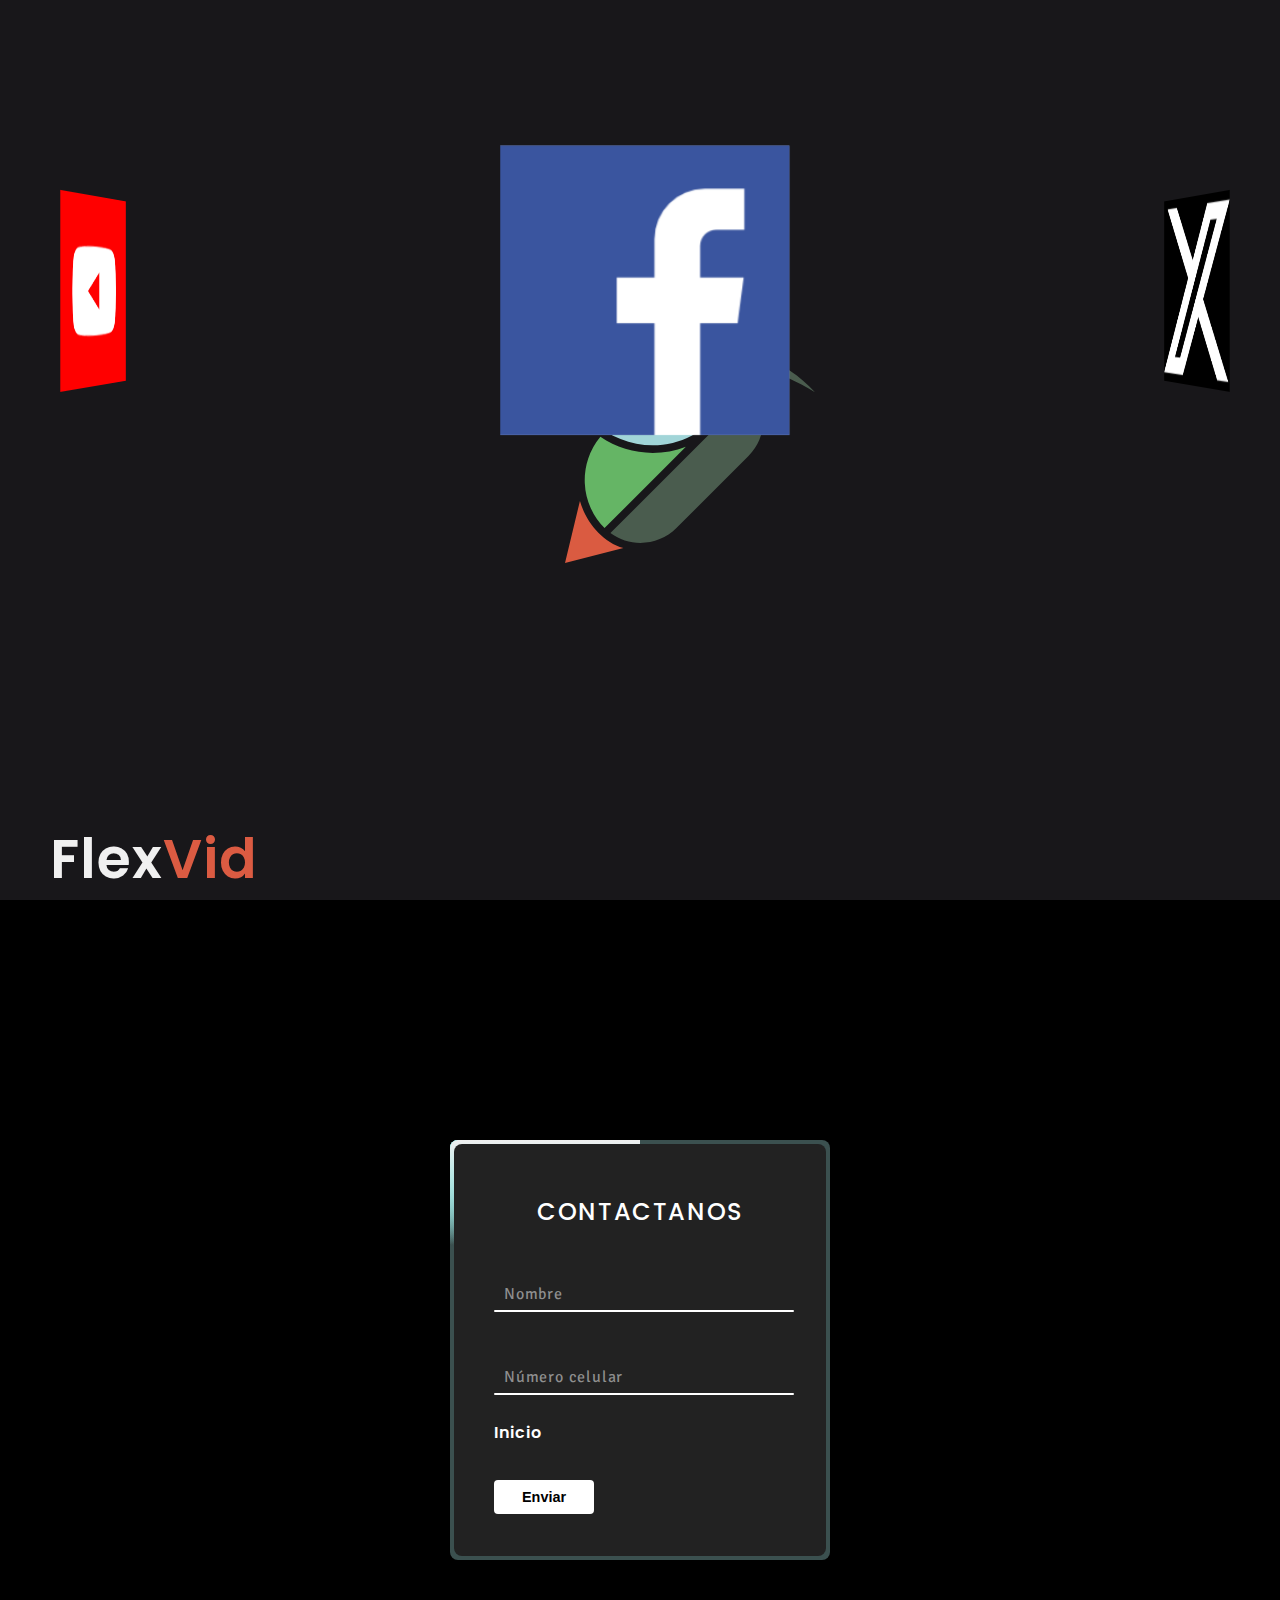
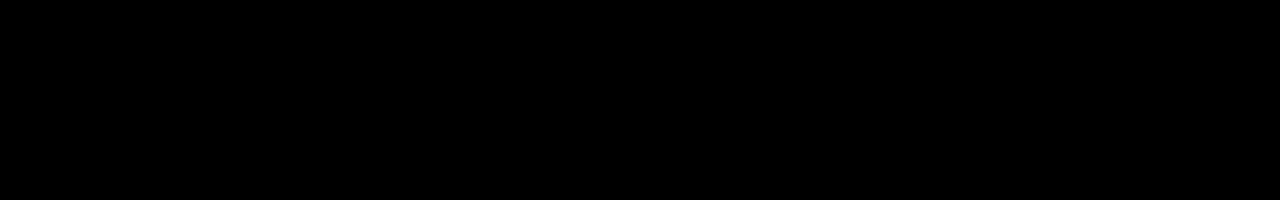
==== commit 6bb3a5f9: "sobre nosotros avanzado" ====
--- a/contacto.html
+++ b/contacto.html
@@ -22,21 +22,22 @@
     <section class="redes">
         <div class="slider-3d" style="--quantity: 4">
             <div class="item1 item" style="--position:1">
-                <a href="https://www.google.com" target="_blank">
+                <a href="https://www.facebook.com/profile.php?id=61564467716921" target="_blank">
                     <img src="img/face-icon.png" alt=""></div>
                 </a>
-            <div class="item2 item" style="--position:2">
+            <div class="item2 item summon" style="--position:2">
                 <a href="">
                     <img src="img/x-icon.png" alt=""></div>
                 </a>
-            <div class="item3 item" style="--position:3">
+            <div class="item3 item summon" style="--position:3">
                 <a href="">
                     <img src="img/instagram-icon.png" alt=""></div>
                 </a>
-            <div class="item4 item" style="--position:4">
+            <div class="item4 item summon" style="--position:4">
                 <a href="">
-                    <img src="img/yt-icon.png" alt=""></div>
+                    <img src="img/yt-icon.png" alt="">
                 </a>
+            </div>
         </div>
         <div class="content">
                 <h2 class="weight title continue"><p class="blank">Flex</p><p class="acent">Vid</p></h2>
@@ -58,7 +59,7 @@
                     <i></i>
                 </div>
                 <div class="inputbox">
-                    <input type="password" name="Password" autocomplete="off" required="required">
+                    <input type="text" name="Number" autocomplete="off" required="required">
                     <span class="text">Número celular</span>
                     <i></i>
                 </div>
--- a/css/index.css
+++ b/css/index.css
@@ -4,6 +4,7 @@
     --secondary: #42DB6B;
     --acent: #DB5B42;
     --dark: #18171A;
+    --dark-2: #18171ab0;
     --white: #F0F0F0;
 }
 
@@ -35,16 +36,31 @@
 
 /* textos */
 
+.text{
+    font-size: 21px;
+    font-family: "signika negative",Tahoma;
+    text-decoration: none;
+}
+
+.subtitle{
+    font-size: 34px;
+}
+
 .title{
     font-size: 55px;
 }
 
-.subtitle{
-    font-size: 34px;
-}
-
-.text{
-    font-size: 21px;
+.button{
+    padding: 25px;
+    border-radius: 25px;
+    background-color: var(--white);
+    color: var(--dark);
+    transition: .2s ease;
+}
+
+.button:hover{
+    background-color: var(--secondary);
+    box-shadow: .5rem .5rem .2rem rgba(0,0,0,0.7);
 }
 
 .weight{
@@ -54,11 +70,6 @@
     text-decoration: none;
 }
 
-.text{
-    font-family: "signika negative",Tahoma;
-    text-decoration: none;
-}
-
 .dark{
     color: var(--dark);
 }
@@ -99,7 +110,7 @@
     display: flex;
     align-items: center;
     justify-content: right;
-    position: fixed;
+    position: relative;
     z-index: 99999;
 }
 
@@ -167,7 +178,8 @@
     height: 100vh;
     overflow: hidden;
     display: flex;
-    justify-content: space-around;
+    justify-content: center;
+    gap: 200px;
     align-items: center;
     background-color: var(--dark);
     color: #fff;
@@ -182,7 +194,7 @@
 }
 
 .img-logo-waos{
-    height: 70vh;
+    height: 50vh;
     object-fit: cover;
     object-position: right;
     z-index: 250;
@@ -212,25 +224,18 @@
 }
 
 .group{
-    width: 55%;
+    width: 45%;
 }
 
 
 .sec-4{
     width: 100%;
     height: 100vh;
-    position: absolute;
-    background-color: var(--dark);
-    color: #fff;
-}
-
-.sec-4{
-    width: 100%;
-    height: 100vh;
-    display: flex;
-    justify-content: center;
-    align-items: center;
-    gap: 80px;
+    display: flex;
+    justify-content: center;
+    align-items: center;
+    gap: 150px;
+    color: var(--white);
 }
 
 .circle{
@@ -481,15 +486,6 @@
     margin: 25px 0 25px 0;
 }
 
-a{
-    color:#fff;
-    text-decoration: none;
-}
-
-a:hover{
-    opacity: 0.8;
-}
-
 .secV2-3{
     width: 100%;
     height: 100vh;
@@ -619,8 +615,8 @@
 
 .slider-3d{
     position: absolute;
-    width: 180px;
-    height: 220px;
+    width: 190px;
+    height: 225px;
     top: 20%;
     left: calc(50% - 90px);
     transform-style: preserve-3d;
@@ -631,24 +627,34 @@
 
 @keyframes autoRun{
     from{
-        transform: perspective(1600px) rotateX(-16deg) rotateY(0deg);
+        transform: perspective(1600px) rotateX(-18deg) rotateY(0deg);
     }to{
-        transform: perspective(1600px) rotateX(-16deg) rotateY(360deg);
+        transform: perspective(1600px) rotateX(-18deg) rotateY(360deg);
     }
 }
 
 .item{
     position: absolute;
+    display: flex;
+    justify-content: center;
+    align-items: center;
     inset: 0 0 0 0;
     transform: 
         rotateY(calc( (var(--position) - 1) * (360 / var(--quantity)) * 1deg))
-        translateZ(550px)
+        translateZ(550px);
+    transition: .5s ease;
+    overflow: hidden;
 }
 
 .item img{
     width: 100%;
     height: 100%;
     object-fit: cover;
+    background-color: #fff;
+}
+
+.item a:hover{
+    opacity: 0.6;
 }
 
 .content{
@@ -670,89 +676,15 @@
     height: 100vh;
 }
 
+
 .model img{
     width: 250px;
-    animation: autoRun;
     animation: autoRun 10s linear infinite;
-}
-
-.box{
-    position: relative;
-    width: 380px;
-    height: 420px;
-    background-color: var(--primary-2);
-    border-radius: 8px;
-    overflow: hidden;
-}
-
-.box::before{
-    content: "";
-    position: absolute;
-    width: 380px;
-    height: 420px;
-    top:-50%;
-    left: -50%;
-    transform-origin: bottom right;
-    z-index: 1;
-    background-image: linear-gradient(0deg,transparent,transparent,var(--white),var(--white),var(--white));
-    animation: animate 4s linear infinite;
-}
-
-.box::after{
-    content: "";
-    position: absolute;
-    width: 380px;
-    height: 420px;
-    top:-50%;
-    left: -50%;
-    transform-origin: bottom right;
-    z-index: 1;
-    background-image: linear-gradient(0deg,transparent,transparent,var(--white),var(--white),var(--white));
-    animation: animate 4s linear infinite;
-    animation-delay: -2s;
-}
-
-.borderline{
-    position: absolute;
-    left: 0;
-    inset: 0;
-}
-
-.borderline::before{
-    content: "";
-    position: absolute;
-    width: 380px;
-    height: 420px;
-    top:-50%;
-    left: -50%;
-    transform-origin: bottom right;
-    z-index: 1;
-    background-image: linear-gradient(0deg,transparent,transparent,var(--primary),var(--primary),var(--primary));
-    animation: animate 4s linear infinite;
-    animation-delay: -1s;
-}
-
-.borderline::after{
-    content: "";
-    position: absolute;
-    width: 380px;
-    height: 420px;
-    top:-50%;
-    left: -50%;
-    transform-origin: bottom right;
-    z-index: 1;
-    background-image: linear-gradient(0deg,transparent,transparent,var(--primary),var(--primary),var(--primary));
-    animation: animate 4s linear infinite;
-    animation-delay: -3s;
-}
-
-@keyframes animate{
-    from{
-        transform: rotate(0deg);
-    }
-    to{
-        transform: rotate(360deg);
-    }
+    transition: .2s ease;
+}
+
+.model img:hover{
+    scale: 1.1;
 }
 
 .secV2-2{
@@ -865,6 +797,267 @@
     text-decoration: none;
 }
 
-a:hover{
-    opacity: 0.8;
+
+/* sobre-nosotros */
+
+.q-f{
+    width: 100%;
+    height: 100vh;
+    display: flex;
+    justify-content: center;
+    align-items: center;
+    flex-direction: column;
+    gap: 100px;
+    margin-bottom: 80px;
+}
+
+.q-f img{
+    width: 50%;
+}
+
+.data-q{
+    display: flex;
+    justify-content: center;
+    align-items: center;
+    position: relative;
+    width: 750px;
+    height: 200px;
+    padding: 40px;
+    border-radius: 20px;
+    overflow: hidden;
+}
+
+.data-q::after{
+    content: "";
+    background-image: linear-gradient(var(--primary),var(--primary),var(--primary),transparent,transparent,var(--secondary),var(--secondary),var(--secondary));
+    width: 800px;
+    height: 800px;
+    border-radius: 25px;
+    position: absolute;
+    z-index: 200;
+    animation: rotar 4s linear infinite;
+}
+
+.data-q::before{
+    content: "";
+    width: 740px;
+    height: 190px;
+    border-radius: 20px;
+    position: absolute;
+    background-color: var(--dark);
+    z-index: 250;
+}
+
+.data-q p{
+    z-index: 300;
+}
+
+.colors{
+    width: 100%;
+    height: 100vh;
+    display: flex;
+    justify-content: center;
+    align-items: center;
+    flex-direction: column;
+    gap: 80px;
+    margin-bottom: 80px;
+}
+
+.c{
+    width: 100px;
+    height: 100px;
+    border-radius: 100%;
+    display: flex;
+    justify-content: center;
+    align-items: center;
+    position: relative;
+}
+
+.c::after{
+    content: "";
+    position: absolute;
+    width: 100px;
+    height: 100px;
+    background-color: var(--dark);
+    border-radius: 100%;
+    z-index: 300;
+}
+
+.c::before{
+    content: "";
+    position: absolute;
+    width: 100px;
+    height: 100px;
+    border-radius: 100%;
+    filter: blur(10px);
+    z-index: 250;
+}
+
+.c p{
+    z-index: 350;
+    text-align: center;
+}
+
+.c1::before{
+    background-color: var(--primary);
+}
+
+.c2::before{
+    background-color: var(--secondary);
+}
+
+.c3::before{
+    background-color: var(--acent);
+}
+
+.container-col{
+    width: 100%;
+    display: flex;
+    justify-content: center;
+    align-items: center;
+    flex-direction: column;
+    gap: 40px;
+}
+
+.color{
+    display: flex;
+    gap: 80px;
+}
+
+.color p{
+    width: 40vw;
+}
+
+.fundadores{
+    width: 100%;
+    height: calc(200vh + 200px);
+    padding-left: 20px;
+    padding-right: 20px;
+    display: flex;
+    justify-content: center;
+    align-items: center;
+    flex-direction: column;
+    gap: 25px;
+}
+
+.title-f{
+    width: 40vw;
+    height: 100px;
+    display: flex;
+    justify-content: center;
+    align-items: center;
+    border-radius: 100px;
+    overflow: hidden;
+    position: relative;
+}
+
+.title-f::after{
+    content: "";
+    position: absolute;
+    height: 60vw;
+    width: 60vw;
+    background-image: conic-gradient(var(--primary),var(--secondary),transparent,transparent);
+    animation: rotar 2s linear infinite;
+    z-index: 200;
+}
+
+.title-f::before{
+    content: "";
+    position: absolute;
+    width: calc(40vw - 10px);
+    height: 90px;
+    background-color: var(--dark);
+    border-radius: 90px;
+    z-index: 250;
+}
+
+.title-f h3{
+    z-index: 300;
+}
+
+.info-f{
+    width: 100%;
+    height: 100vh;
+    display: flex;
+    justify-content: center;
+    align-items: center;
+    gap: 60px;
+    padding: 60px;
+}
+
+.target-f{
+    width: 500px;
+    height: 550px;
+    display: flex;
+    justify-content: center;
+    align-items: center;
+    position: relative;
+    overflow: hidden;
+    cursor: crosshair;
+}
+
+
+.txt-f{
+    width: 60vw;
+}
+
+.txt-f h3{
+    transition: .2s ease;
+}
+
+.txt-f h3:hover{
+    color: var(--primary);
+}
+
+.img-f{
+    width: 500px;
+    height: 550px;
+    display: flex;
+    justify-content: center;
+    align-items: center;
+    position: absolute;
+    border-radius: 25px;
+    overflow: hidden;
+}
+
+.img-f img{
+    height: 500px;
+    height: 550px;
+    position: absolute;
+    object-fit: cover;
+}
+
+.img-1{
+    z-index: 250;
+    transition: all .5s ease;
+    border-radius: 25px;
+}
+
+.img-2{
+    z-index: 200;
+    border-radius: 25px;
+}
+
+.inf-f{
+    aspect-ratio: 3/4;
+    z-index: 300;
+    color: var(--white);
+    width: 40vw;
+    display: flex;
+    justify-content: center;
+    align-items: center;
+    flex-direction: column;
+    gap: 25px;
+    background-color: var(--dark-2);
+    position: absolute;
+    top: -750px;
+    transition: .5s ease;
+}
+
+.target-f:hover .img-f .inf-f{
+    top: -50px;
+}
+
+.target-f:hover .img-f .img-1{
+    margin-top: 1920px;
 }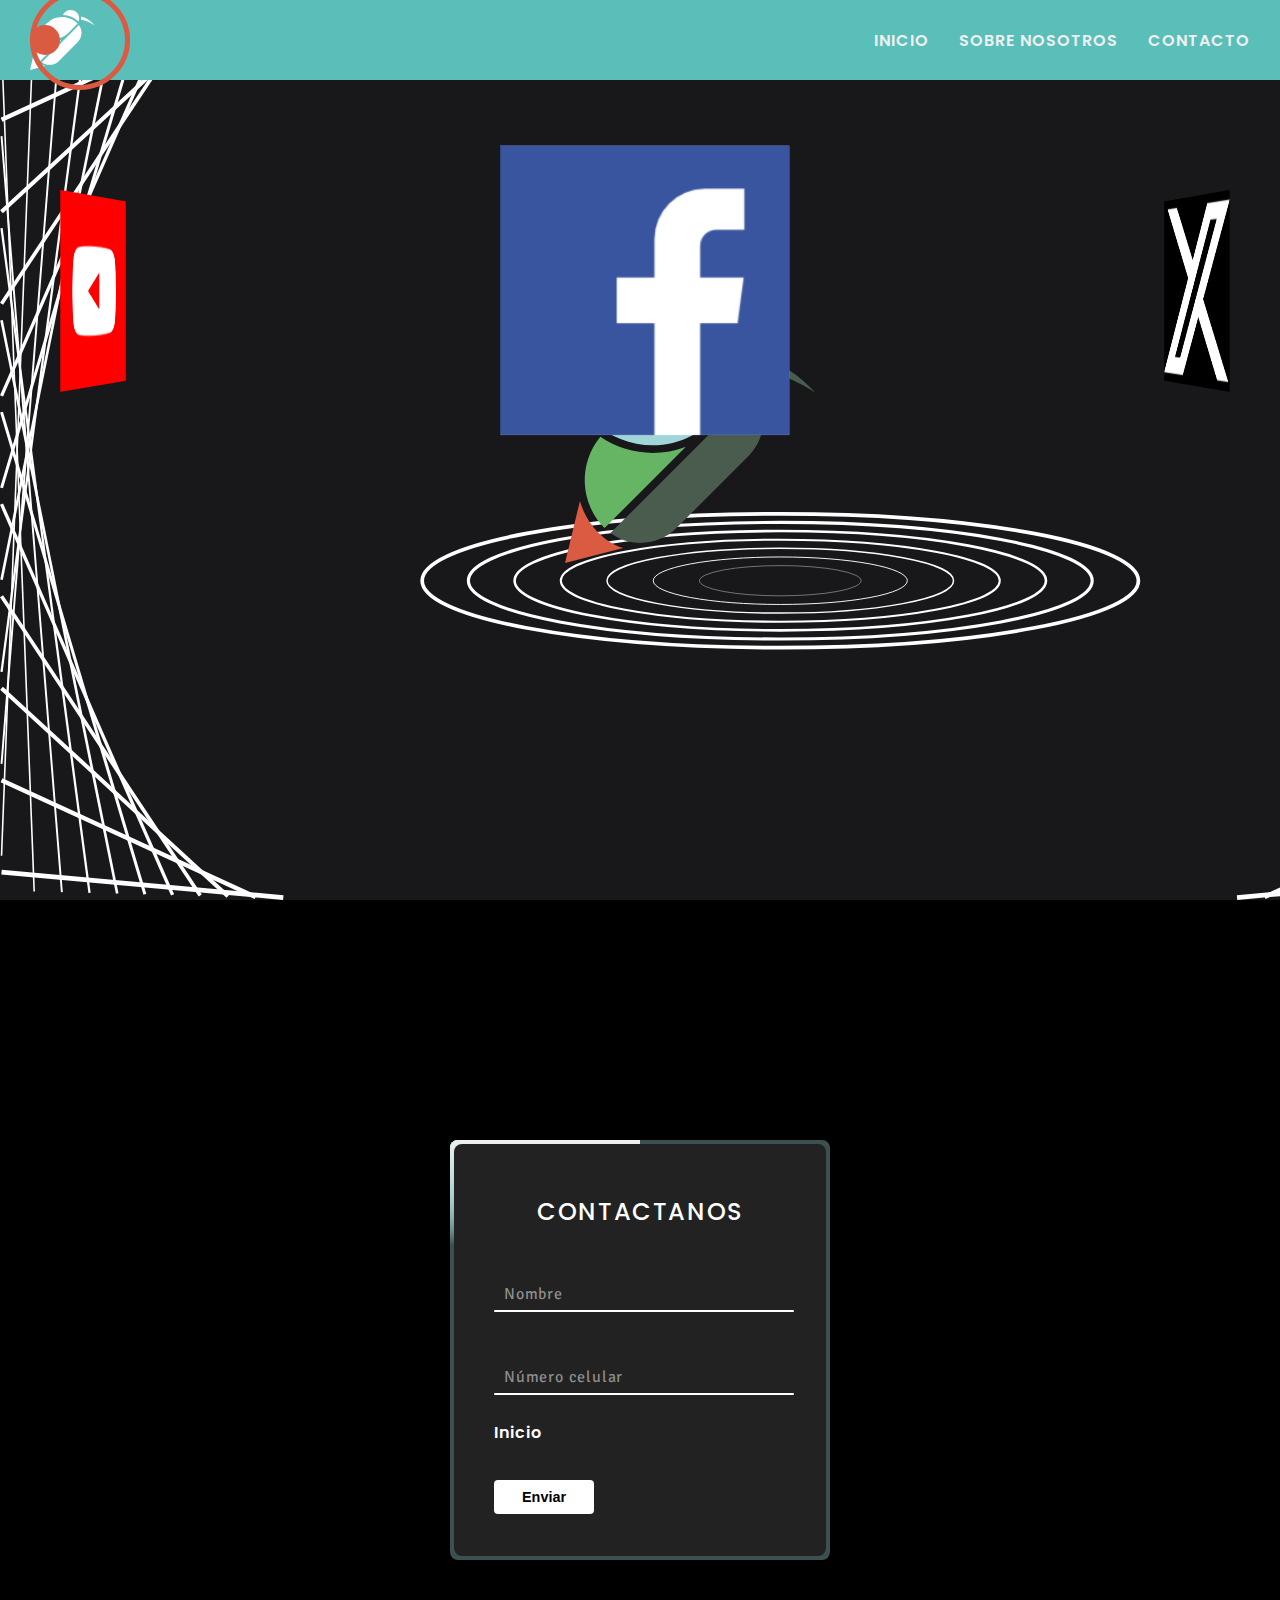
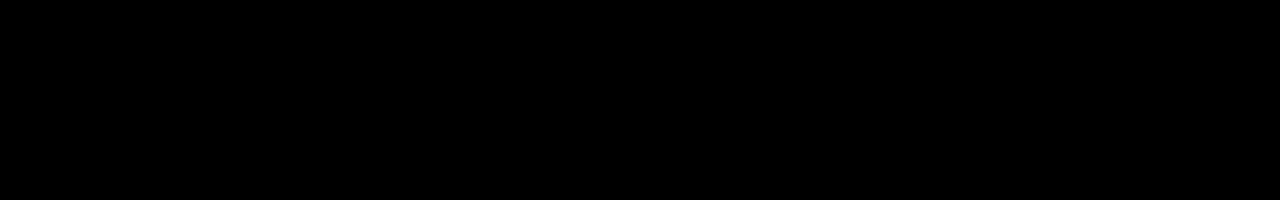
==== commit aad8cb01: "mondongo" ====
--- a/contacto.html
+++ b/contacto.html
@@ -19,6 +19,16 @@
     <title>Contacto</title>
 </head>
 <body>
+    <header>
+        <div class="cursor-outline" id="outline"></div>
+        <div class="cursor" id="cursor"></div>
+        <img src="img/icon.svg" alt="">
+        <nav>
+            <a href="/" class="weight blank upper">Inicio</a>
+            <a href="sobre_nosotros.html" class="weight blank upper">Sobre Nosotros</a>
+            <a href="contacto.html" class="weight blank upper">Contacto</a>
+        </nav>
+    </header>
     <section class="redes">
         <div class="slider-3d" style="--quantity: 4">
             <div class="item1 item" style="--position:1">
@@ -40,7 +50,6 @@
             </div>
         </div>
         <div class="content">
-                <h2 class="weight title continue"><p class="blank">Flex</p><p class="acent">Vid</p></h2>
             <div class="model">
                 <a href="index.html">
                     <img src="img/icono en enano.svg">
@@ -70,5 +79,6 @@
             </form>
         </div>
     </section>
+    <script src="script/script.js"></script>
 </body>
 </html>--- a/css/index.css
+++ b/css/index.css
@@ -1,5 +1,5 @@
 :root{
-    --primary: #42DBD3;
+    --primary: #5abeb9;
     --primary-2: #3b504f;
     --secondary: #42DB6B;
     --acent: #DB5B42;
@@ -18,10 +18,30 @@
 body{
     width: 100%;
     background-color: var(--dark);
+    cursor: none;
 }
 
 /* scrollbar */
 
+.cursor-outline{
+    position: fixed;
+    width: 100px;
+    height: 100px;
+    border-radius: 100%;
+    border: 5px solid var(--acent);
+    z-index: 100000000;
+    pointer-events:none;
+}
+
+.cursor{
+    position: fixed;
+    width: 30px;
+    height: 30px;
+    border-radius: 100%;
+    background-color: var(--acent);
+    z-index: 10000000;
+    pointer-events:none;
+}
 
 ::-webkit-scrollbar{
     background-color: #7a7a7a;
@@ -102,6 +122,10 @@
     z-index: 999;
 }
 
+a{
+    cursor: crosshair;
+}
+
 header{
     width: 100%;
     height: 80px;
@@ -109,9 +133,13 @@
     background-color: var(--primary);
     display: flex;
     align-items: center;
-    justify-content: right;
-    position: relative;
+    justify-content: space-between;
+    position: fixed;
     z-index: 99999;
+}
+
+header img{
+    height: 60px;
 }
 
 header nav{
@@ -167,7 +195,6 @@
 
 .slider img:hover{
     width: 50vh;
-    cursor: crosshair;
     filter: brightness(0.7);
 }
 
@@ -236,6 +263,23 @@
     align-items: center;
     gap: 150px;
     color: var(--white);
+    overflow: hidden;
+    transition: .2s ease;
+    position: relative;
+}
+
+.bg-s4{
+    width: 1920px;
+    height: 1920px;
+    border-radius: 100%;
+    background-image: radial-gradient(var(--primary),var(--secondary),var(--primary-2));
+    filter: blur(100px)
+            opacity(0.3);
+    z-index: 100;
+}
+
+#bg{
+    position: absolute;
 }
 
 .circle{
@@ -248,7 +292,6 @@
     height: 400px;
     z-index: 500;
     transition: .2s ease;
-    cursor: crosshair;
 }
 
 .circle::before{
@@ -299,13 +342,12 @@
     justify-content: center;
     align-items: center;
     gap: 25px;
+    z-index: 150;
 }
 
 .info .text{
     width: 500px;
 }
-
-/* sobre nosotros */
 
 /* formulario */
 
@@ -469,7 +511,6 @@
     outline: none;
     padding: 9px 25px;
     background-color: #fff;
-    cursor: pointer;
     font-size: 0.9rem;
     border-radius: 4px;
     font-weight: 600;
@@ -517,7 +558,6 @@
     transition: .5s color ease;
     overflow: hidden;
     z-index: 999;
-    cursor: crosshair;
 }
 
 .p-co::after{
@@ -587,7 +627,6 @@
     object-fit: fill;
     transition: .2s ease;
     border-radius: 50% 0% 50% 0%;
-    cursor: crosshair;
 }
 
 .cont-p-img:hover .p-img{
@@ -611,6 +650,9 @@
     overflow: hidden;
     position: relative;
     padding: 25px;
+    background-image: url("../img/bg-cont.svg");
+    background-repeat: no-repeat;
+    background-size: cover;
 }
 
 .slider-3d{
@@ -775,7 +817,6 @@
     outline: none;
     padding: 9px 25px;
     background-color: #fff;
-    cursor: pointer;
     font-size: 0.9rem;
     border-radius: 4px;
     font-weight: 600;
@@ -805,10 +846,12 @@
     height: 100vh;
     display: flex;
     justify-content: center;
-    align-items: center;
+    align-items: center;    
+    background-color: #00000073;
     flex-direction: column;
     gap: 100px;
-    margin-bottom: 80px;
+    margin-bottom: 50px;
+    overflow: hidden;
 }
 
 .q-f img{
@@ -860,7 +903,7 @@
     align-items: center;
     flex-direction: column;
     gap: 80px;
-    margin-bottom: 80px;
+    margin-bottom: 50px;
 }
 
 .c{
@@ -881,6 +924,7 @@
     background-color: var(--dark);
     border-radius: 100%;
     z-index: 300;
+    transition: .2s ease;
 }
 
 .c::before{
@@ -891,6 +935,16 @@
     border-radius: 100%;
     filter: blur(10px);
     z-index: 250;
+    transition: .2s ease;
+}
+
+.c:hover::before{
+    filter: blur(30px);
+}
+
+.c:hover::after{
+    width: 0;
+    height: 0;
 }
 
 .c p{
@@ -908,6 +962,20 @@
 
 .c3::before{
     background-color: var(--acent);
+}
+
+.info-c p{
+    transition: .2s ease;
+}
+
+.tc-1:hover{
+    color: var(--primary);
+}
+.tc-2:hover{
+    color: var(--secondary);
+}
+.tc-3:hover{
+    color: var(--acent);
 }
 
 .container-col{
@@ -977,11 +1045,10 @@
 
 .info-f{
     width: 100%;
-    height: 100vh;
-    display: flex;
-    justify-content: center;
-    align-items: center;
-    gap: 60px;
+    height: 80vh;
+    display: flex;
+    justify-content: space-between;
+    align-items: center;
     padding: 60px;
 }
 
@@ -993,7 +1060,6 @@
     align-items: center;
     position: relative;
     overflow: hidden;
-    cursor: crosshair;
 }
 
 
@@ -1050,12 +1116,12 @@
     gap: 25px;
     background-color: var(--dark-2);
     position: absolute;
-    top: -750px;
+    top: -1100px;
     transition: .5s ease;
 }
 
 .target-f:hover .img-f .inf-f{
-    top: -50px;
+    top: -250px;
 }
 
 .target-f:hover .img-f .img-1{
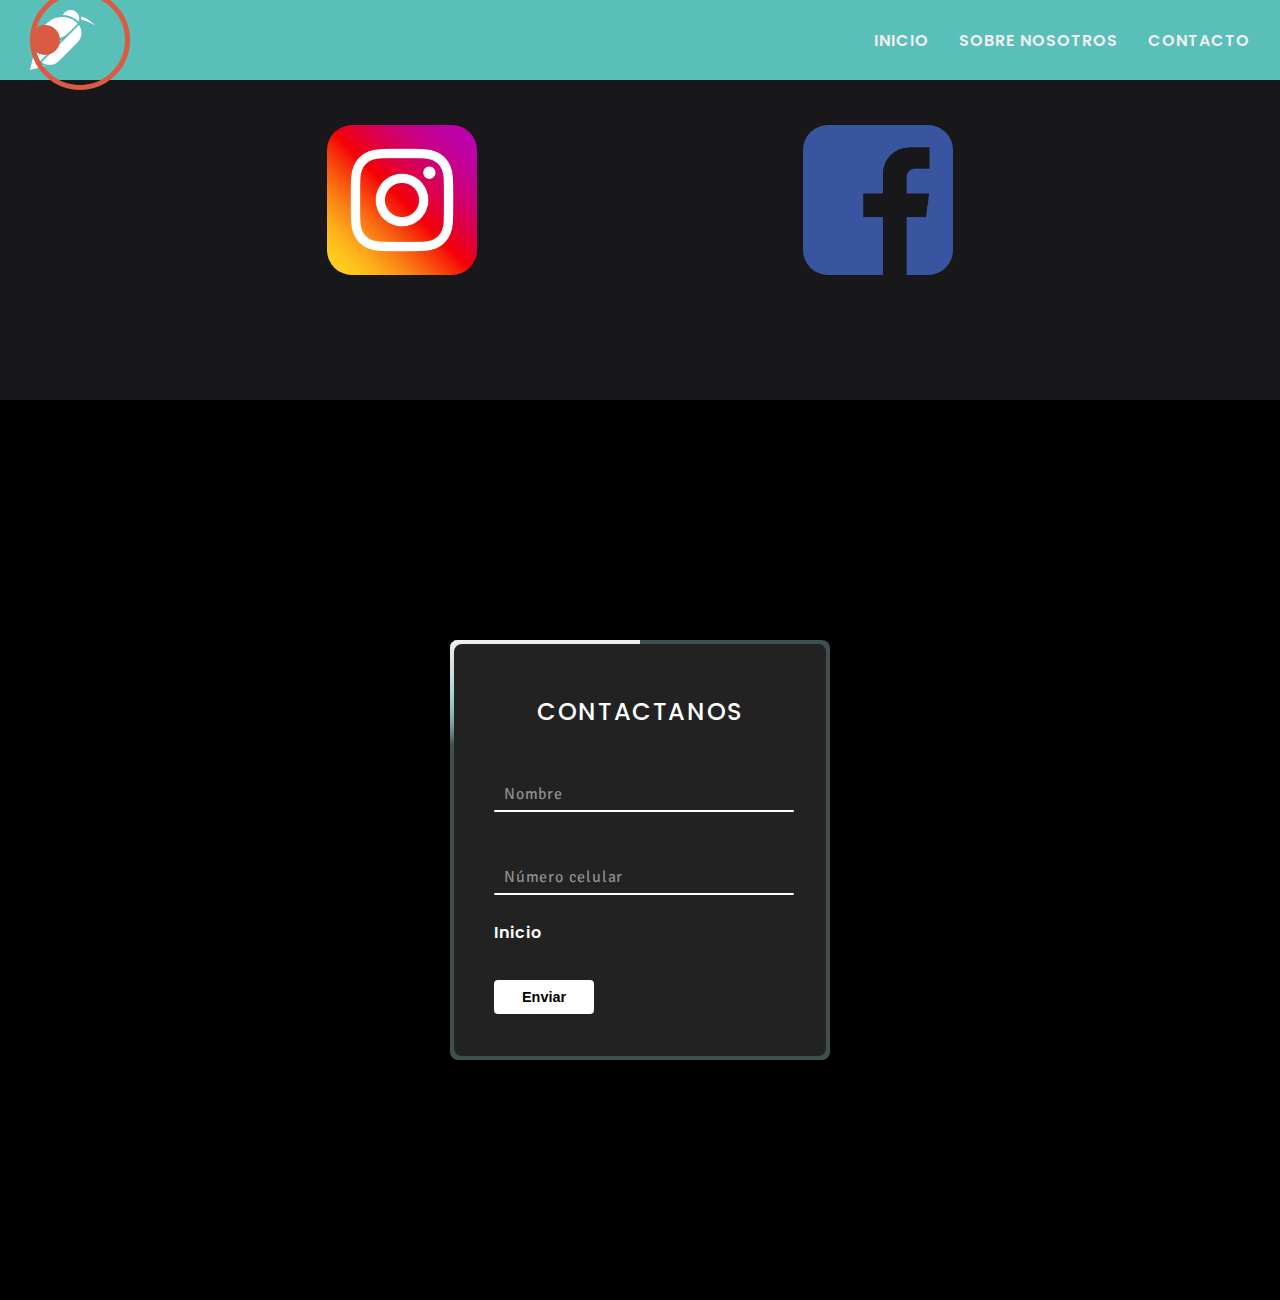
==== commit 9e140036: "finish commit" ====
--- a/contacto.html
+++ b/contacto.html
@@ -29,34 +29,10 @@
             <a href="contacto.html" class="weight blank upper">Contacto</a>
         </nav>
     </header>
-    <section class="redes">
-        <div class="slider-3d" style="--quantity: 4">
-            <div class="item1 item" style="--position:1">
-                <a href="https://www.facebook.com/profile.php?id=61564467716921" target="_blank">
-                    <img src="img/face-icon.png" alt=""></div>
-                </a>
-            <div class="item2 item summon" style="--position:2">
-                <a href="">
-                    <img src="img/x-icon.png" alt=""></div>
-                </a>
-            <div class="item3 item summon" style="--position:3">
-                <a href="">
-                    <img src="img/instagram-icon.png" alt=""></div>
-                </a>
-            <div class="item4 item summon" style="--position:4">
-                <a href="">
-                    <img src="img/yt-icon.png" alt="">
-                </a>
-            </div>
-        </div>
-        <div class="content">
-            <div class="model">
-                <a href="index.html">
-                    <img src="img/icono en enano.svg">
-                </a>
-            </div>
-        </div>
-    </section>
+    <div class="redes">
+        <a href="https://www.instagram.com/flex_vid" target="_blank"><img src="img/instagram-icon.png" alt=""></a>
+        <a href="https://www.facebook.com/profile.php?id=61564467716921" target="_blank"><img src="img/face-icon.png" alt=""></a>
+    </div>
     <section class="secV2-2">
         <div class="box">
             <span class="borderline"></span>
--- a/css/index.css
+++ b/css/index.css
@@ -645,88 +645,38 @@
 
 .redes{
     width: 100%;
-    height: 100vh;
-    text-align: center;
-    overflow: hidden;
-    position: relative;
-    padding: 25px;
-    background-image: url("../img/bg-cont.svg");
-    background-repeat: no-repeat;
-    background-size: cover;
-}
-
-.slider-3d{
-    position: absolute;
-    width: 190px;
-    height: 225px;
-    top: 20%;
-    left: calc(50% - 90px);
-    transform-style: preserve-3d;
-    transform: perspective(1600px);
-    animation: autoRun 15s linear infinite;
-    z-index: 1;
-}
-
-@keyframes autoRun{
-    from{
-        transform: perspective(1600px) rotateX(-18deg) rotateY(0deg);
-    }to{
-        transform: perspective(1600px) rotateX(-18deg) rotateY(360deg);
-    }
-}
-
-.item{
-    position: absolute;
-    display: flex;
-    justify-content: center;
-    align-items: center;
-    inset: 0 0 0 0;
-    transform: 
-        rotateY(calc( (var(--position) - 1) * (360 / var(--quantity)) * 1deg))
-        translateZ(550px);
-    transition: .5s ease;
-    overflow: hidden;
-}
-
-.item img{
-    width: 100%;
-    height: 100%;
-    object-fit: cover;
-    background-color: #fff;
-}
-
-.item a:hover{
-    opacity: 0.6;
-}
-
-.content{
-    display: flex;
-    justify-content: flex-start;
-    align-items: flex-end;
-    width: 100%;
-    height: 100vh;
-    z-index: 3;
-    padding: 25px;
-}
-
-.model{
-    position: absolute;
-    display: flex;
-    justify-content: center;
-    align-items: center;
-    width: 100%;
-    height: 100vh;
-}
-
-
-.model img{
-    width: 250px;
-    animation: autoRun 10s linear infinite;
+    height: 400px;
+    display: flex;
+    justify-content: space-evenly;
+    align-items: center;
+}
+
+.redes a img{
+    width: 150px;
+    border-radius: 25px;
+}
+
+.redes a{
+    display: flex;
+    justify-content: center;
+    align-items: center;
+    position: relative;
+    overflow: hidden;
+}
+
+.redes a::after{
+    content: "";
+    height: 150px;
+    width: 150px;
+    background-color: var(--dark);
+    position: absolute;
+    filter: opacity(0.7);
+    top: -200px;
     transition: .2s ease;
 }
 
-.model img:hover{
-    scale: 1.1;
+.redes a:hover::after{
+    top: 0;
 }
 
 .secV2-2{
@@ -990,6 +940,8 @@
 .color{
     display: flex;
     gap: 80px;
+    justify-content: center;
+    align-items: center;
 }
 
 .color p{
@@ -1121,7 +1073,7 @@
 }
 
 .target-f:hover .img-f .inf-f{
-    top: -250px;
+    top: calc(50% - 300px);
 }
 
 .target-f:hover .img-f .img-1{
